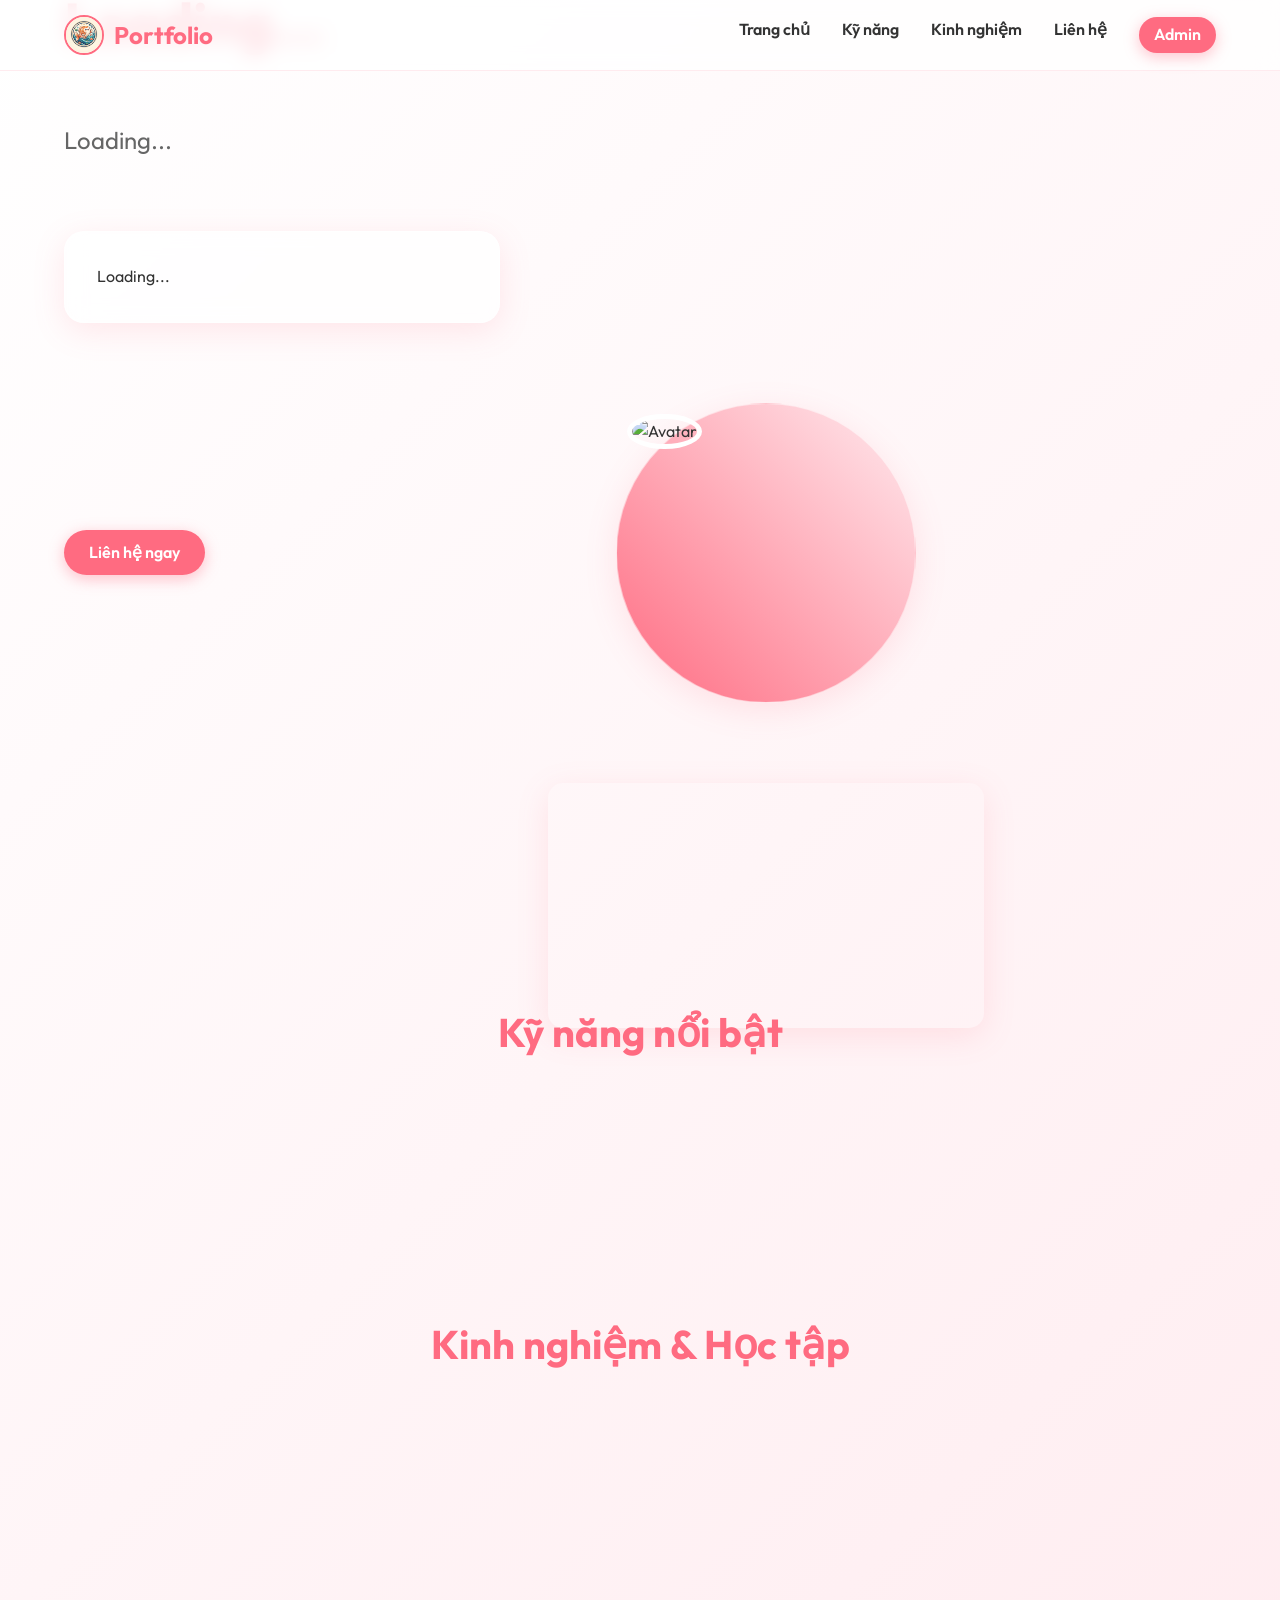
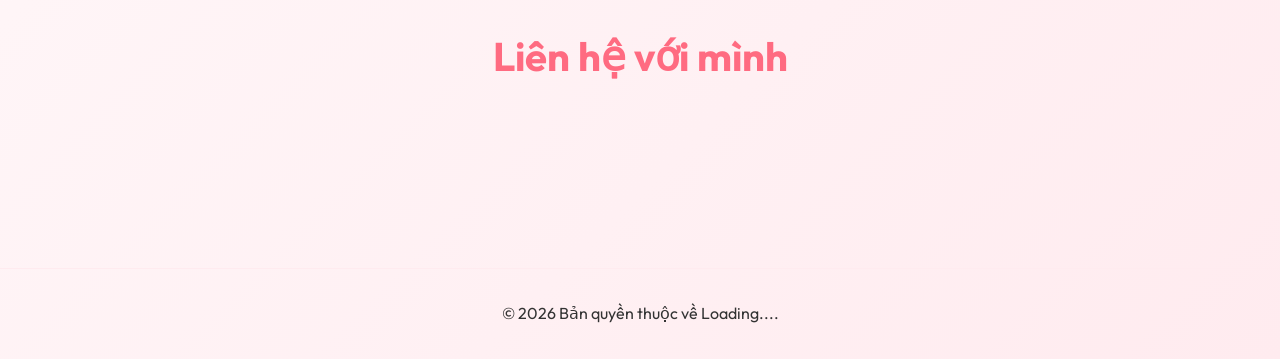
==== index.html @ 08f7e799 "feat: add pink P favicon" ====
<!DOCTYPE html>
<html lang="vi">

<head>
    <meta charset="UTF-8">
    <meta name="viewport" content="width=device-width, initial-scale=1.0">
    <title>Portfolio</title>
    <link rel="icon" type="image/svg+xml" href="data:image/svg+xml,%3Csvg xmlns='http://www.w3.org/2000/svg' viewBox='0 0 100 100'%3E%3Ctext x='50' y='80' font-size='90' font-family='Arial' font-weight='bold' fill='%23ff6b81' text-anchor='middle'%3EP%3C/text%3E%3C/svg%3E">
    <!-- FontAwesome for icons -->
    <link rel="stylesheet" href="https://cdnjs.cloudflare.com/ajax/libs/font-awesome/6.4.0/css/all.min.css">
    <link rel="stylesheet" href="assets/css/style.css">
</head>

<body>
    <header>
        <div class="container">
            <nav>
                <div class="logo">
                    <img id="site-logo" src="assets/img/logo.png" alt="Logo">
                    Portfolio
                </div>
                <ul class="nav-links">
                    <li><a href="#home">Trang chủ</a></li>
                    <li><a href="#skills">Kỹ năng</a></li>
                    <li><a href="#experience">Kinh nghiệm</a></li>
                    <li><a href="#contact">Liên hệ</a></li>
                    <li><a href="admin.html" class="btn btn-primary" style="padding: 5px 15px;">Admin</a></li>
                </ul>
                <div class="mobile-menu-btn">
                    <i class="fas fa-bars"></i>
                </div>
            </nav>
        </div>
    </header>

    <main>
        <!-- Hero Section -->
        <section id="home" class="hero container">
            <div class="hero-content">
                <h1 class="hero-title">Xin chào, mình là <br><span id="profile-name">Loading...</span></h1>
                <h2 id="profile-title" class="hero-subtitle">Loading...</h2>
                <p id="profile-about" class="hero-about glass-panel">Loading...</p>
                <div class="hero-buttons">
                    <a href="#contact" class="btn btn-primary">Liên hệ ngay</a>
                    <a href="#" id="btn-view-cv" class="btn btn-secondary"
                        style="display: none; align-items: center; justify-content: center;" target="_blank"><i
                            class="fas fa-file-pdf" style="margin-right: 5px;"></i> Xem / Tải CV</a>
                </div>

                <div class="avatar-wrapper glass-panel">
                    <img id="profile-avatar" src="https://via.placeholder.com/150" alt="Avatar">
                </div>
                <div class="video-wrapper">
                    <iframe id="profile-video" src="" title="Video Giới thiệu" allowfullscreen
                        style="width: 100%; height: 100%; object-fit: cover; border-radius: 15px; position: absolute; top: 0; left: 0; border: none;"></iframe>
                </div>
            </div>
        </section>

        <!-- Skills Section -->
        <section id="skills" class="container">
            <h2 class="section-title">Kỹ năng nổi bật</h2>
            <div id="skills-container" class="skills-grid">
                <!-- Data loaded via JS -->
            </div>
        </section>

        <!-- Experience Section -->
        <section id="experience" class="container">
            <h2 class="section-title">Kinh nghiệm & Học tập</h2>
            <div id="experience-container" class="timeline">
                <!-- Data loaded via JS -->
            </div>
        </section>

        <!-- Contact Section -->
        <section id="contact" class="container">
            <h2 class="section-title">Liên hệ với mình</h2>
            <div id="contact-container" class="contact-grid">
                <!-- Data loaded via JS -->
            </div>
        </section>
    </main>

    <footer>
        <p>&copy; 2026 Bản quyền thuộc về <span id="footer-name">Loading...</span>.</p>
    </footer>

    <!-- Scripts -->
    <script src="https://cdnjs.cloudflare.com/ajax/libs/localforage/1.10.0/localforage.min.js"></script>
    <script src="assets/js/data.js"></script>
    <script src="assets/js/main.js"></script>
</body>

</html>
---- assets/css/style.css ----
/* 
  Colors: Pink & White theme
  Pink primary: #ff6b81
  Pink light: #ffb8c6
  White/Light background: #fdfdfd
  Glassmorphism backgrounds
*/
@import url('https://fonts.googleapis.com/css2?family=Outfit:wght@300;400;600;700&display=swap');

:root {
    --primary-color: #ff6b81;
    --primary-light: #ffebef;
    --text-main: #333333;
    --text-muted: #666666;
    --bg-main: #fdfdfd;
    --glass-bg: rgba(255, 255, 255, 0.7);
    --glass-border: rgba(255, 255, 255, 0.5);
    --glass-shadow: 0 8px 32px 0 rgba(255, 107, 129, 0.15);
    --transition: all 0.3s ease;
}

* {
    margin: 0;
    padding: 0;
    box-sizing: border-box;
}

body {
    font-family: 'Outfit', sans-serif;
    background: linear-gradient(135deg, #ffffff 0%, #ffebef 100%);
    color: var(--text-main);
    line-height: 1.6;
    min-height: 100vh;
    overflow-x: hidden;
}

a {
    text-decoration: none;
    color: inherit;
}

/* Utilities */
.container {
    width: 90%;
    max-width: 1600px;
    margin: 0 auto;
}

.section-title {
    font-size: 2.5rem;
    color: var(--primary-color);
    text-align: center;
    margin-bottom: 3rem;
    position: relative;
    font-weight: 700;
}

.glass-panel {
    background: var(--glass-bg);
    backdrop-filter: blur(10px);
    -webkit-backdrop-filter: blur(10px);
    border: 1px solid var(--glass-border);
    border-radius: 20px;
    box-shadow: var(--glass-shadow);
    padding: 2rem;
}

/* Buttons */
.btn {
    display: inline-block;
    padding: 10px 25px;
    border-radius: 30px;
    font-weight: 600;
    cursor: pointer;
    transition: var(--transition);
    border: none;
}

.btn-primary {
    background: var(--primary-color);
    color: white;
    box-shadow: 0 4px 15px rgba(255, 107, 129, 0.4);
}

.btn-primary:hover {
    transform: translateY(-2px);
    box-shadow: 0 6px 20px rgba(255, 107, 129, 0.6);
}

/* Navigation */
header {
    position: fixed;
    top: 0;
    left: 0;
    width: 100%;
    z-index: 1000;
    background: rgba(255,255,255,0.8);
    backdrop-filter: blur(10px);
    border-bottom: 1px solid var(--primary-light);
}

nav {
    display: flex;
    justify-content: space-between;
    align-items: center;
    height: 70px;
}

.logo {
    font-size: 1.5rem;
    font-weight: 700;
    color: var(--primary-color);
    display: flex;
    align-items: center;
    gap: 10px;
}

.logo img {
    height: 40px;
    width: 40px;
    object-fit: cover;
    border-radius: 50%;
    border: 2px solid var(--primary-color);
}

.nav-links {
    display: flex;
    gap: 2rem;
    list-style: none;
}

.nav-links a {
    font-weight: 600;
    transition: var(--transition);
}

.nav-links a:hover {
    color: var(--primary-color);
}

.mobile-menu-btn {
    display: none;
    font-size: 1.5rem;
    color: var(--primary-color);
    cursor: pointer;
}

/* Sections */
section {
    padding: 100px 0;
}

/* Hero Section */
.hero {
    height: 100vh;
    min-height: 700px;
    max-height: 1000px;
    display: flex;
    align-items: center;
    padding-top: 100px;
    padding-bottom: 50px;
}

.hero-content {
    display: grid;
    grid-template-columns: 1fr 1fr;
    gap: 3rem;
    align-items: center;
}

.hero-title, .hero-subtitle, .hero-about, .hero-buttons {
    grid-column: 1;
}

.avatar-wrapper, .video-wrapper {
    grid-column: 2;
}

.hero-title {
    font-size: 3.5rem;
    line-height: 1.2;
    margin-bottom: 1rem;
}

.hero-title span {
    color: var(--primary-color);
}

.hero-subtitle {
    font-size: 1.5rem;
    color: var(--text-muted);
    margin-bottom: 1.5rem;
    font-weight: 400;
}

.hero-about {
    margin-bottom: 2rem;
}

.hero-buttons {
    display: flex;
    gap: 15px;
}

.avatar-wrapper {
    width: 300px;
    height: 300px;
    margin: 0 auto;
    border-radius: 50%;
    padding: 10px;
    background: linear-gradient(45deg, var(--primary-color), var(--primary-light));
    animation: float 6s ease-in-out infinite;
}

.avatar-wrapper img {
    width: 100%;
    height: 100%;
    object-fit: cover;
    border-radius: 50%;
    border: 5px solid white;
}

@keyframes float {
    0% { transform: translateY(0px); }
    50% { transform: translateY(-20px); }
    100% { transform: translateY(0px); }
}

/* Video Section */
.video-wrapper {
    margin-top: 2rem;
    border-radius: 15px;
    overflow: hidden;
    position: relative;
    width: 100%;
    max-width: 560px;
    aspect-ratio: 16 / 9;
    box-shadow: var(--glass-shadow);
}

.video-wrapper iframe, .video-wrapper video {
    position: absolute;
    top: 0;
    left: 0;
    width: 100%;
    height: 100%;
    border: none;
    object-fit: cover;
}

/* Skills Section */
.skills-grid {
    display: grid;
    grid-template-columns: repeat(auto-fit, minmax(250px, 1fr));
    gap: 2rem;
}

.skill-card {
    text-align: center;
    transition: var(--transition);
}

.skill-card:hover {
    transform: translateY(-10px);
}

.skill-info {
    display: flex;
    justify-content: space-between;
    margin-bottom: 0.5rem;
    font-weight: 600;
}

.progress-bar {
    width: 100%;
    height: 10px;
    background: var(--primary-light);
    border-radius: 5px;
    overflow: hidden;
}

.progress {
    height: 100%;
    background: var(--primary-color);
    border-radius: 5px;
    width: 0;
    transition: width 1.5s ease;
}

/* Experience Section */
.timeline {
    position: relative;
    max-width: 800px;
    margin: 0 auto;
}

.timeline::after {
    content: '';
    position: absolute;
    width: 4px;
    background: var(--primary-color);
    opacity: 0.5;
    top: 0;
    bottom: 0;
    left: 50%;
    margin-left: -2px;
    border-radius: 2px;
}

.timeline-item {
    padding: 10px 40px;
    position: relative;
    width: 50%;
    box-sizing: border-box;
}

.timeline-item:nth-child(odd) {
    left: 0;
}

.timeline-item:nth-child(even) {
    left: 50%;
}

.timeline-item::after {
    content: '';
    position: absolute;
    width: 20px;
    height: 20px;
    right: -10px;
    background: white;
    border: 4px solid var(--primary-color);
    top: 15px;
    border-radius: 50%;
    z-index: 1;
}

.timeline-item:nth-child(even)::after {
    left: -10px;
}

.timeline-content {
    padding: 1.5rem;
    position: relative;
}

.timeline-period {
    color: var(--primary-color);
    font-weight: 700;
    margin-bottom: 0.5rem;
}

/* Contact Section */
.contact-grid {
    display: flex;
    justify-content: center;
    gap: 2rem;
    flex-wrap: wrap;
}

.contact-card {
    display: flex;
    align-items: center;
    gap: 1rem;
    padding: 1.5rem 2.5rem;
    min-width: 250px;
    text-align: left;
    transition: var(--transition);
}

.contact-card:hover {
    transform: translateY(-5px);
    background: white;
}

.contact-icon {
    font-size: 2rem;
    color: var(--primary-color);
}

/* Footer */
footer {
    text-align: center;
    padding: 2rem;
    border-top: 1px solid var(--primary-light);
    margin-top: 2rem;
}

/* Responsive */
@media (max-width: 992px) {
    .hero {
        height: auto;
        max-height: none;
        padding-top: 120px;
    }

    .hero-content {
        display: flex;
        flex-direction: column;
        align-items: center;
        text-align: center;
        gap: 1.5rem;
    }
    
    .hero-title { order: 1; margin-bottom: 0; font-size: 2.2rem; }
    .hero-subtitle { order: 2; margin-bottom: 0; }
    .avatar-wrapper { order: 3; margin-top: 0.5rem; margin-bottom: 0.5rem; }
    .hero-about { order: 4; margin-bottom: 0 !important; }
    .hero-buttons { order: 5; justify-content: center; flex-wrap: wrap; margin-top: 0.5rem; margin-bottom: 1rem; }
    .video-wrapper { order: 6; }
    
    .nav-links {
        display: none;
        flex-direction: column;
        position: absolute;
        top: 70px;
        left: 0;
        width: 100%;
        background: rgba(255,255,255,0.95);
        padding: 20px 0;
        text-align: center;
        box-shadow: 0 10px 20px rgba(0,0,0,0.1);
        gap: 1.5rem;
    }
    
    .nav-links.active {
        display: flex;
    }
    
    .mobile-menu-btn {
        display: block;
    }

    .avatar-wrapper {
        width: 250px;
        height: 250px;
    }

    .timeline::after {
        left: 31px;
    }
    
    .timeline-item {
        width: 100%;
        padding-left: 70px;
        padding-right: 25px;
    }
    
    .timeline-item:nth-child(even) {
        left: 0%;
    }
    
    .timeline-item::after {
        left: 21px;
        right: auto;
    }
    
    .timeline-item:nth-child(even)::after {
        left: 21px;
        right: auto;
    }
}

@media (max-width: 576px) {
    .avatar-wrapper {
        width: 200px;
        height: 200px;
    }
    .contact-card {
        width: 100%;
        justify-content: center;
    }
}
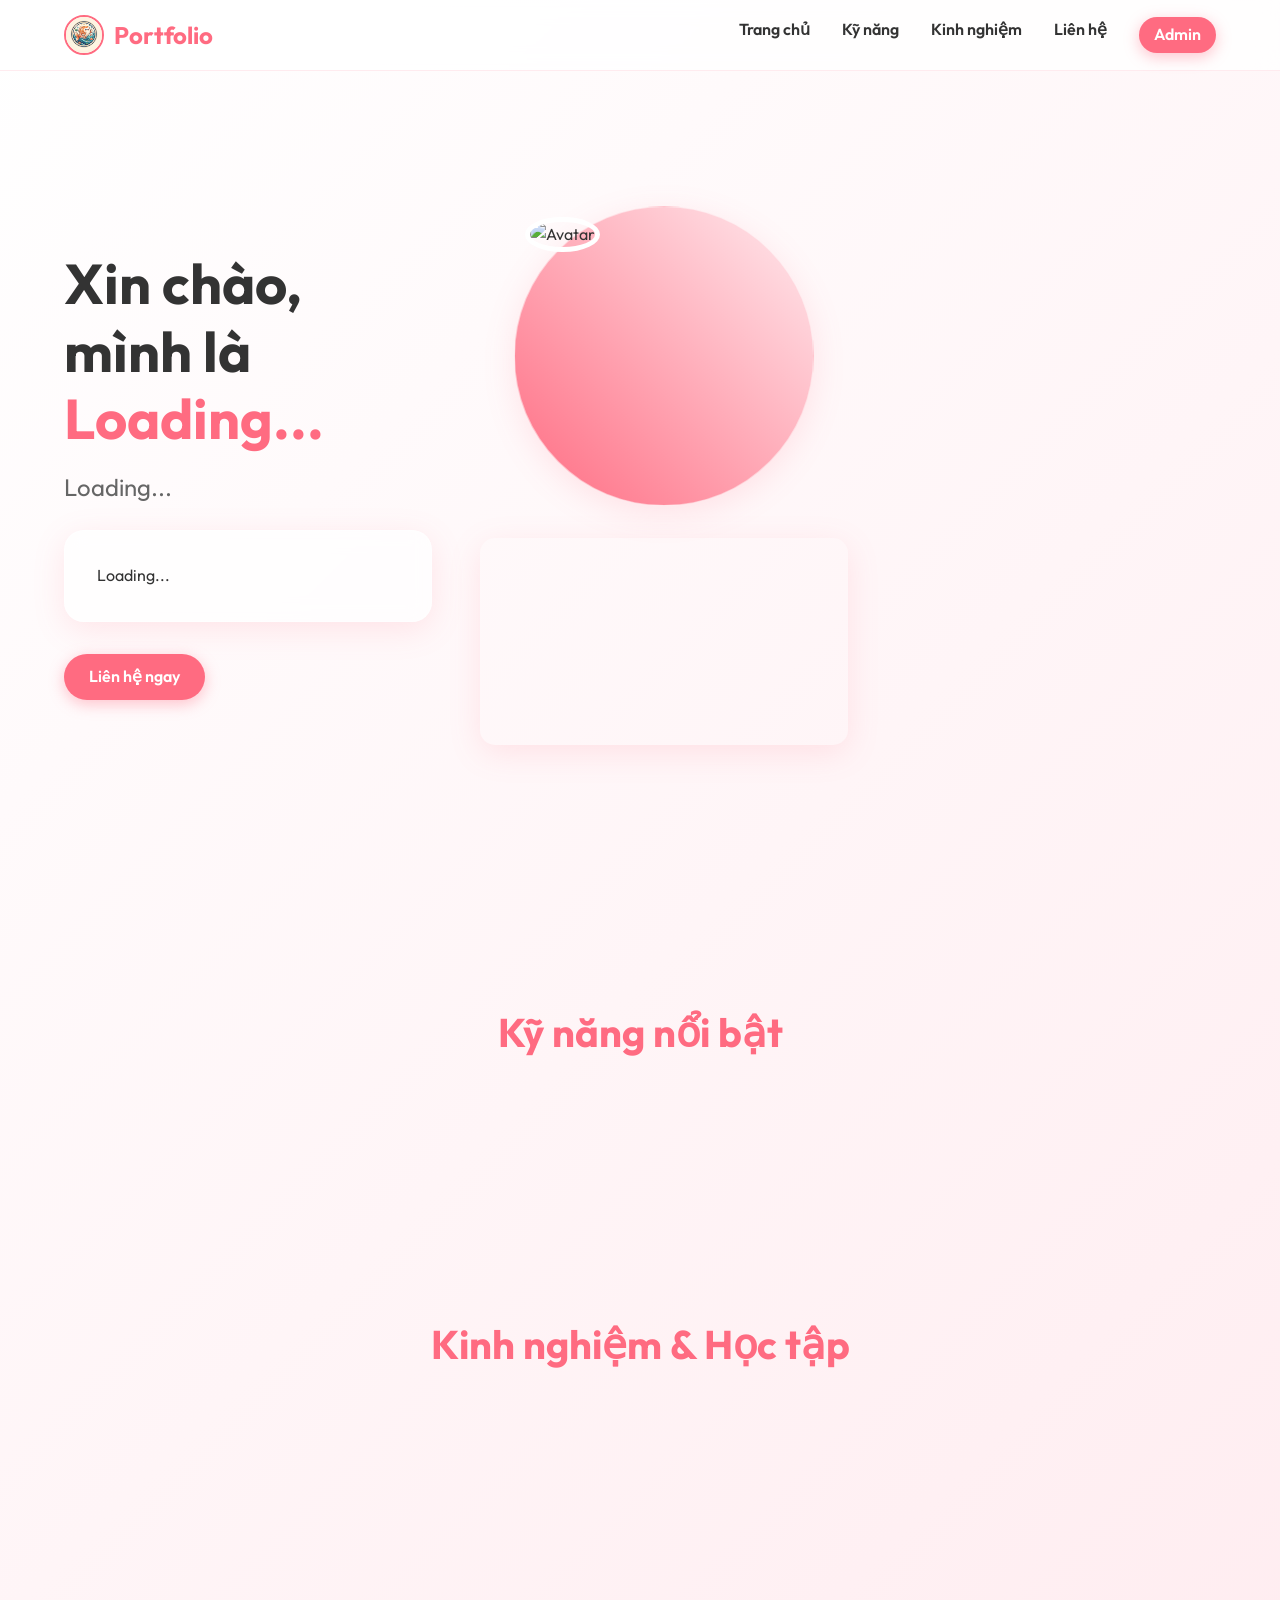
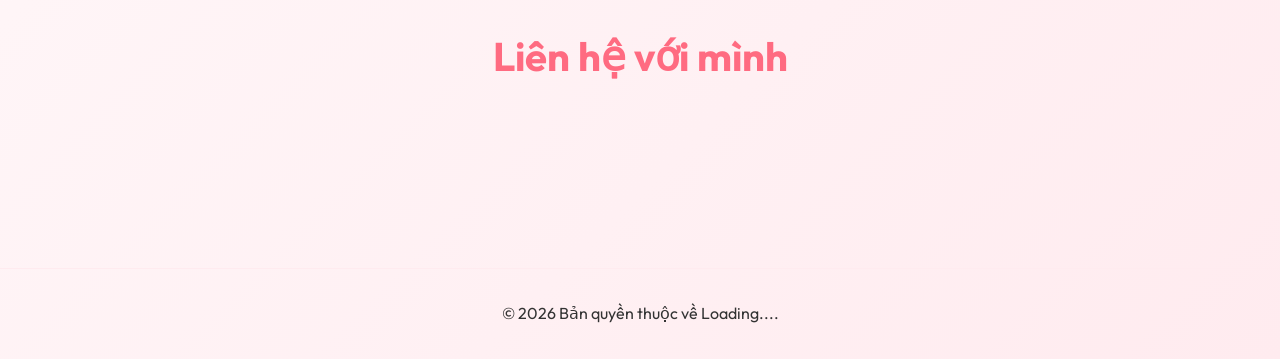
==== commit 5f8dd916: "fix: use proper flex layout with wrappers for desktop hero to avoid stretch gaps, and display: conte" ====
--- a/index.html
+++ b/index.html
@@ -37,22 +37,24 @@
         <!-- Hero Section -->
         <section id="home" class="hero container">
             <div class="hero-content">
-                <h1 class="hero-title">Xin chào, mình là <br><span id="profile-name">Loading...</span></h1>
-                <h2 id="profile-title" class="hero-subtitle">Loading...</h2>
-                <p id="profile-about" class="hero-about glass-panel">Loading...</p>
-                <div class="hero-buttons">
-                    <a href="#contact" class="btn btn-primary">Liên hệ ngay</a>
-                    <a href="#" id="btn-view-cv" class="btn btn-secondary"
-                        style="display: none; align-items: center; justify-content: center;" target="_blank"><i
-                            class="fas fa-file-pdf" style="margin-right: 5px;"></i> Xem / Tải CV</a>
+                <div class="hero-left">
+                    <h1 class="hero-title">Xin chào, mình là <br><span id="profile-name">Loading...</span></h1>
+                    <h2 id="profile-title" class="hero-subtitle">Loading...</h2>
+                    <p id="profile-about" class="hero-about glass-panel">Loading...</p>
+                    <div class="hero-buttons">
+                        <a href="#contact" class="btn btn-primary">Liên hệ ngay</a>
+                        <a href="#" id="btn-view-cv" class="btn btn-secondary" style="display: none; align-items: center; justify-content: center;" target="_blank"><i class="fas fa-file-pdf" style="margin-right: 5px;"></i> Xem / Tải CV</a>
+                    </div>
                 </div>
-
-                <div class="avatar-wrapper glass-panel">
-                    <img id="profile-avatar" src="https://via.placeholder.com/150" alt="Avatar">
-                </div>
-                <div class="video-wrapper">
-                    <iframe id="profile-video" src="" title="Video Giới thiệu" allowfullscreen
-                        style="width: 100%; height: 100%; object-fit: cover; border-radius: 15px; position: absolute; top: 0; left: 0; border: none;"></iframe>
+                
+                <div class="hero-right">
+                    <div class="avatar-wrapper glass-panel">
+                        <img id="profile-avatar" src="https://via.placeholder.com/150" alt="Avatar">
+                    </div>
+                    <div class="video-wrapper">
+                        <iframe id="profile-video" src="" title="Video Giới thiệu" allowfullscreen
+                            style="width: 100%; height: 100%; object-fit: cover; border-radius: 15px; position: absolute; top: 0; left: 0; border: none;"></iframe>
+                    </div>
                 </div>
             </div>
         </section>
--- a/assets/css/style.css
+++ b/assets/css/style.css
@@ -162,18 +162,20 @@
 }
 
 .hero-content {
-    display: grid;
-    grid-template-columns: 1fr 1fr;
+    display: flex;
+    justify-content: space-between;
+    align-items: center;
     gap: 3rem;
-    align-items: center;
-}
-
-.hero-title, .hero-subtitle, .hero-about, .hero-buttons {
-    grid-column: 1;
-}
-
-.avatar-wrapper, .video-wrapper {
-    grid-column: 2;
+}
+
+.hero-left, .hero-right {
+    width: 50%;
+    display: flex;
+    flex-direction: column;
+}
+
+.hero-right {
+    align-items: center;
 }
 
 .hero-title {
@@ -400,6 +402,10 @@
         align-items: center;
         text-align: center;
         gap: 1.5rem;
+    }
+
+    .hero-left, .hero-right {
+        display: contents;
     }
     
     .hero-title { order: 1; margin-bottom: 0; font-size: 2.2rem; }
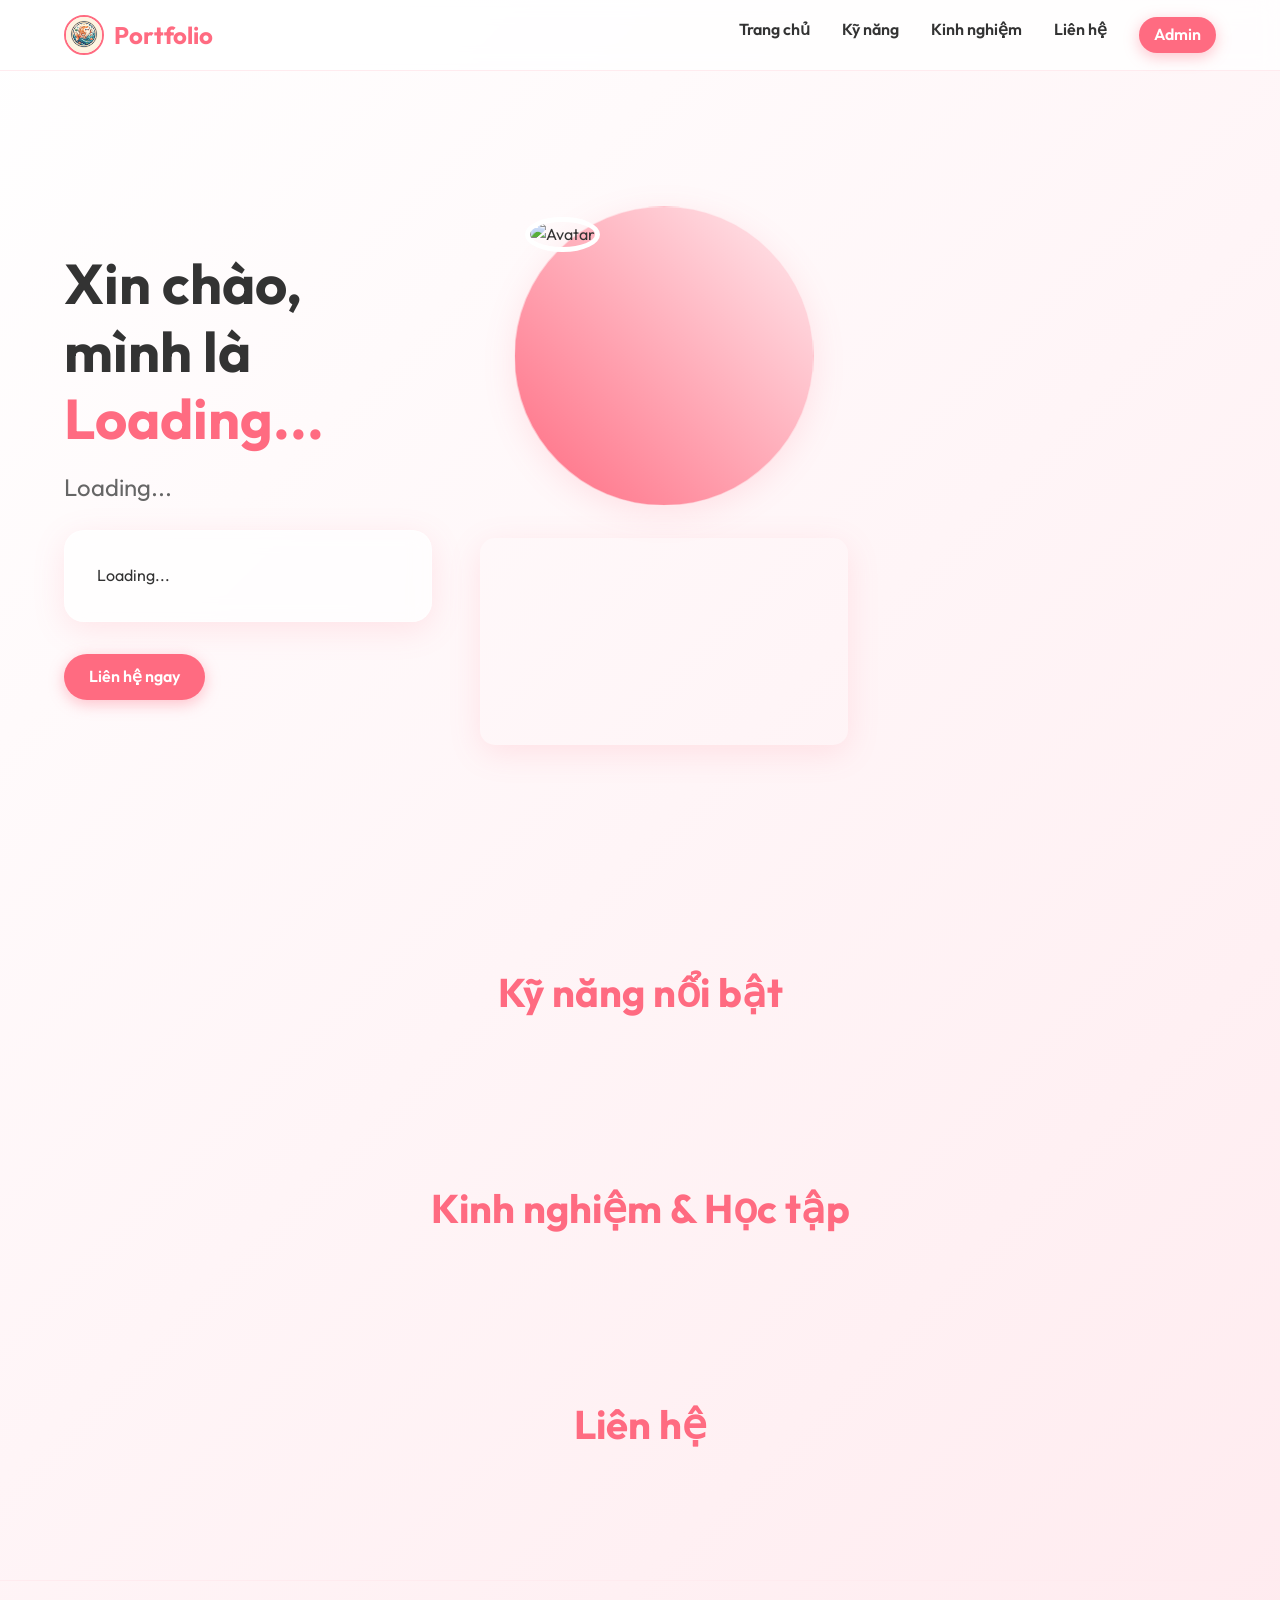
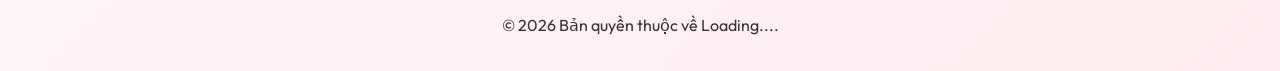
==== commit 0660c74d: "ci: update index.html" ====
--- a/index.html
+++ b/index.html
@@ -5,7 +5,8 @@
     <meta charset="UTF-8">
     <meta name="viewport" content="width=device-width, initial-scale=1.0">
     <title>Portfolio</title>
-    <link rel="icon" type="image/svg+xml" href="data:image/svg+xml,%3Csvg xmlns='http://www.w3.org/2000/svg' viewBox='0 0 100 100'%3E%3Ctext x='50' y='80' font-size='90' font-family='Arial' font-weight='bold' fill='%23ff6b81' text-anchor='middle'%3EP%3C/text%3E%3C/svg%3E">
+    <link rel="icon" type="image/svg+xml"
+        href="data:image/svg+xml,%3Csvg xmlns='http://www.w3.org/2000/svg' viewBox='0 0 100 100'%3E%3Ctext x='50' y='80' font-size='90' font-family='Arial' font-weight='bold' fill='%23ff6b81' text-anchor='middle'%3EP%3C/text%3E%3C/svg%3E">
     <!-- FontAwesome for icons -->
     <link rel="stylesheet" href="https://cdnjs.cloudflare.com/ajax/libs/font-awesome/6.4.0/css/all.min.css">
     <link rel="stylesheet" href="assets/css/style.css">
@@ -43,10 +44,12 @@
                     <p id="profile-about" class="hero-about glass-panel">Loading...</p>
                     <div class="hero-buttons">
                         <a href="#contact" class="btn btn-primary">Liên hệ ngay</a>
-                        <a href="#" id="btn-view-cv" class="btn btn-secondary" style="display: none; align-items: center; justify-content: center;" target="_blank"><i class="fas fa-file-pdf" style="margin-right: 5px;"></i> Xem / Tải CV</a>
+                        <a href="#" id="btn-view-cv" class="btn btn-secondary"
+                            style="display: none; align-items: center; justify-content: center;" target="_blank"><i
+                                class="fas fa-file-pdf" style="margin-right: 5px;"></i> Xem / Tải CV</a>
                     </div>
                 </div>
-                
+
                 <div class="hero-right">
                     <div class="avatar-wrapper glass-panel">
                         <img id="profile-avatar" src="https://via.placeholder.com/150" alt="Avatar">
@@ -77,7 +80,7 @@
 
         <!-- Contact Section -->
         <section id="contact" class="container">
-            <h2 class="section-title">Liên hệ với mình</h2>
+            <h2 class="section-title">Liên hệ</h2>
             <div id="contact-container" class="contact-grid">
                 <!-- Data loaded via JS -->
             </div>
--- a/assets/css/style.css
+++ b/assets/css/style.css
@@ -50,7 +50,7 @@
     font-size: 2.5rem;
     color: var(--primary-color);
     text-align: center;
-    margin-bottom: 3rem;
+    margin-bottom: 2rem;
     position: relative;
     font-weight: 700;
 }
@@ -147,7 +147,7 @@
 
 /* Sections */
 section {
-    padding: 100px 0;
+    padding: 60px 0;
 }
 
 /* Hero Section */
@@ -390,6 +390,10 @@
 
 /* Responsive */
 @media (max-width: 992px) {
+    section {
+        padding: 40px 0;
+    }
+
     .hero {
         height: auto;
         max-height: none;
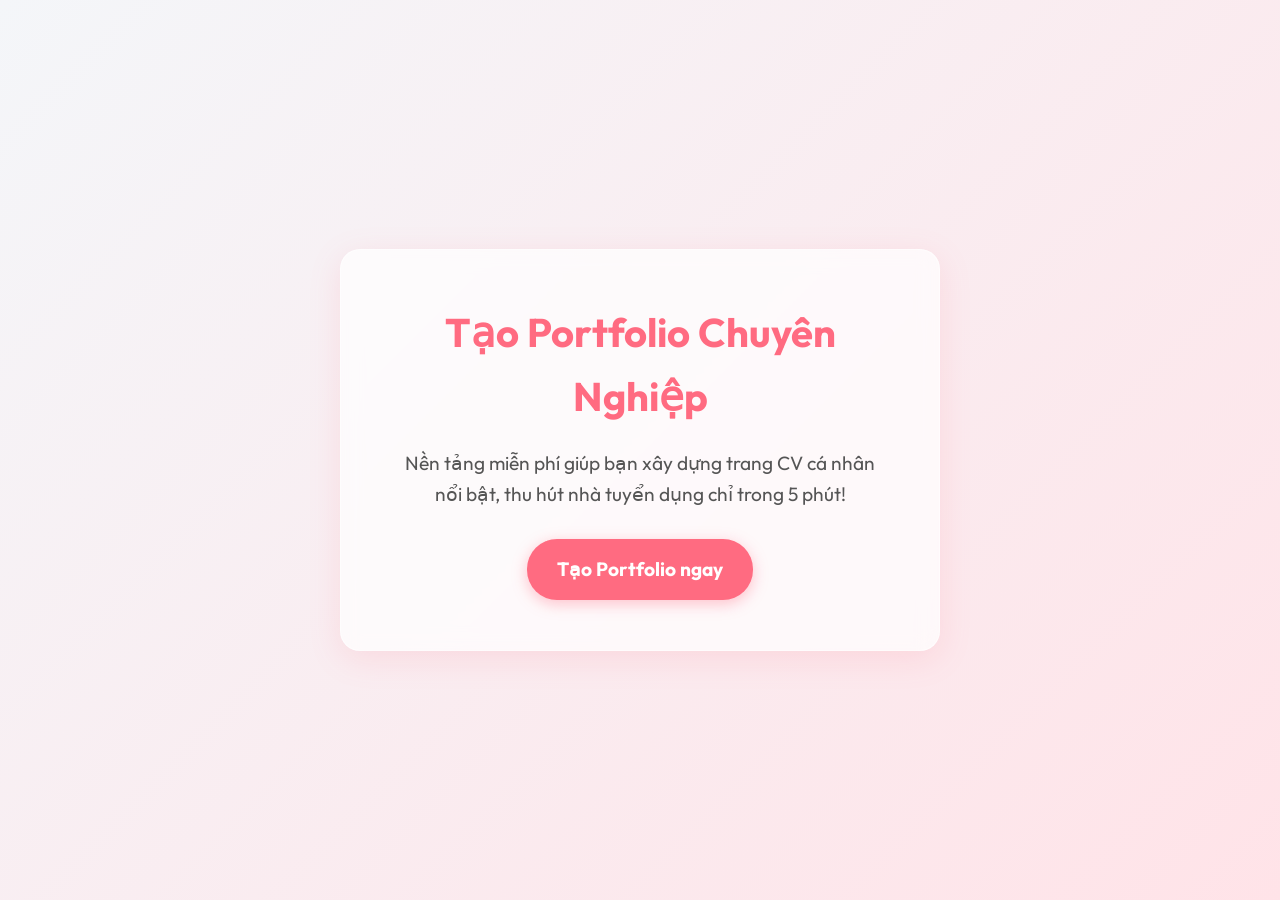
==== commit 9355907e: "feat: transform app into multi-tenant SaaS platform" ====
--- a/index.html
+++ b/index.html
@@ -13,7 +13,18 @@
 </head>
 
 <body>
-    <header>
+    <!-- Landing Page (SaaS Intro) -->
+    <div id="landing-page" style="display: none; min-height: 100vh; display: flex; flex-direction: column; align-items: center; justify-content: center; text-align: center; background: linear-gradient(135deg, #f4f6f9 0%, #ffe3e8 100%);">
+        <div class="glass-panel" style="padding: 50px; max-width: 600px;">
+            <h1 style="color: #ff6b81; margin-bottom: 20px; font-size: 2.5rem;">Tạo Portfolio Chuyên Nghiệp</h1>
+            <p style="margin-bottom: 30px; font-size: 1.2rem; color: #555;">Nền tảng miễn phí giúp bạn xây dựng trang CV cá nhân nổi bật, thu hút nhà tuyển dụng chỉ trong 5 phút!</p>
+            <a href="admin.html" class="btn" style="background: #ff6b81; color: white; font-size: 1.2rem; padding: 15px 30px; border-radius: 30px; text-decoration: none; display: inline-block; font-weight: bold; box-shadow: 0 4px 15px rgba(255, 107, 129, 0.4);">Tạo Portfolio ngay</a>
+        </div>
+    </div>
+
+    <!-- User Portfolio View -->
+    <div id="portfolio-page" style="display: none;">
+        <header>
         <div class="container">
             <nav>
                 <div class="logo">
@@ -89,10 +100,16 @@
 
     <footer>
         <p>&copy; 2026 Bản quyền thuộc về <span id="footer-name">Loading...</span>.</p>
-    </footer>
+        </footer>
+    </div>
 
     <!-- Scripts -->
+    <!-- Firebase SDK -->
+    <script src="https://www.gstatic.com/firebasejs/10.12.2/firebase-app-compat.js"></script>
+    <script src="https://www.gstatic.com/firebasejs/10.12.2/firebase-database-compat.js"></script>
+    <script src="https://www.gstatic.com/firebasejs/10.12.2/firebase-auth-compat.js"></script>
     <script src="https://cdnjs.cloudflare.com/ajax/libs/localforage/1.10.0/localforage.min.js"></script>
+    
     <script src="assets/js/data.js"></script>
     <script src="assets/js/main.js"></script>
 </body>
